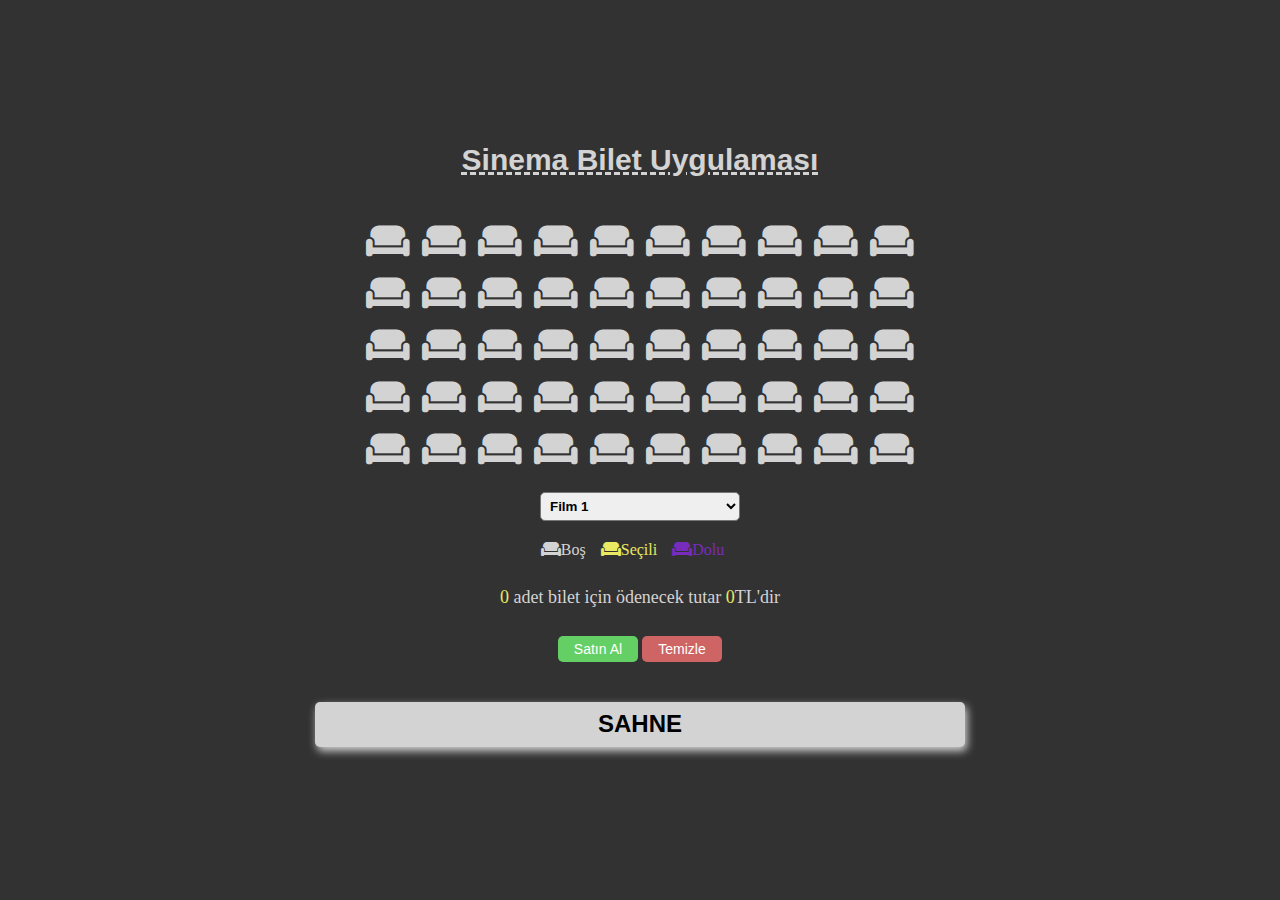
==== js-projects/cinema-app/index.html @ 860bbae4 "design-finish" ====
<!DOCTYPE html>
<html lang="en">
<head>
    <meta charset="UTF-8">
    <meta name="viewport" content="width=device-width, initial-scale=1.0">
    <title>Sinema Bilet Uygulaması</title>
    <link rel="stylesheet" href="css/style.css">
    <link rel="stylesheet" href="https://cdnjs.cloudflare.com/ajax/libs/font-awesome/6.4.0/css/all.min.css">
</head>
<body>
    <div class="container">
        <h4 class="title">Sinema Bilet Uygulaması</h4>
        <div class="seatMain">
            <div class="row">
                <div class="seat">
                    <i class="fa-solid fa-couch"></i>
                </div>
                <div class="seat">
                    <i class="fa-solid fa-couch"></i>
                </div>
                <div class="seat">
                    <i class="fa-solid fa-couch"></i>
                </div>
                <div class="seat">
                    <i class="fa-solid fa-couch"></i>
                </div>
                <div class="seat">
                    <i class="fa-solid fa-couch"></i>
                </div>
                <div class="seat">
                    <i class="fa-solid fa-couch"></i>
                </div>
                <div class="seat">
                    <i class="fa-solid fa-couch"></i>
                </div>
                <div class="seat">
                    <i class="fa-solid fa-couch"></i>
                </div>
                <div class="seat">
                    <i class="fa-solid fa-couch"></i>
                </div>
                <div class="seat">
                    <i class="fa-solid fa-couch"></i>
                </div>
            </div>
            <div class="row">
                <div class="seat">
                    <i class="fa-solid fa-couch"></i>
                </div>
                <div class="seat">
                    <i class="fa-solid fa-couch"></i>
                </div>
                <div class="seat">
                    <i class="fa-solid fa-couch"></i>
                </div>
                <div class="seat">
                    <i class="fa-solid fa-couch"></i>
                </div>
                <div class="seat">
                    <i class="fa-solid fa-couch"></i>
                </div>
                <div class="seat">
                    <i class="fa-solid fa-couch"></i>
                </div>
                <div class="seat">
                    <i class="fa-solid fa-couch"></i>
                </div>
                <div class="seat">
                    <i class="fa-solid fa-couch"></i>
                </div>
                <div class="seat">
                    <i class="fa-solid fa-couch"></i>
                </div>
                <div class="seat">
                    <i class="fa-solid fa-couch"></i>
                </div>
            </div>
            <div class="row">
                <div class="seat">
                    <i class="fa-solid fa-couch"></i>
                </div>
                <div class="seat">
                    <i class="fa-solid fa-couch"></i>
                </div>
                <div class="seat">
                    <i class="fa-solid fa-couch"></i>
                </div>
                <div class="seat">
                    <i class="fa-solid fa-couch"></i>
                </div>
                <div class="seat">
                    <i class="fa-solid fa-couch"></i>
                </div>
                <div class="seat">
                    <i class="fa-solid fa-couch"></i>
                </div>
                <div class="seat">
                    <i class="fa-solid fa-couch"></i>
                </div>
                <div class="seat">
                    <i class="fa-solid fa-couch"></i>
                </div>
                <div class="seat">
                    <i class="fa-solid fa-couch"></i>
                </div>
                <div class="seat">
                    <i class="fa-solid fa-couch"></i>
                </div>
            </div>
            <div class="row">
                <div class="seat">
                    <i class="fa-solid fa-couch"></i>
                </div>
                <div class="seat">
                    <i class="fa-solid fa-couch"></i>
                </div>
                <div class="seat">
                    <i class="fa-solid fa-couch"></i>
                </div>
                <div class="seat">
                    <i class="fa-solid fa-couch"></i>
                </div>
                <div class="seat">
                    <i class="fa-solid fa-couch"></i>
                </div>
                <div class="seat">
                    <i class="fa-solid fa-couch"></i>
                </div>
                <div class="seat">
                    <i class="fa-solid fa-couch"></i>
                </div>
                <div class="seat">
                    <i class="fa-solid fa-couch"></i>
                </div>
                <div class="seat">
                    <i class="fa-solid fa-couch"></i>
                </div>
                <div class="seat">
                    <i class="fa-solid fa-couch"></i>
                </div>
            </div>
            <div class="row">
                <div class="seat">
                    <i class="fa-solid fa-couch"></i>
                </div>
                <div class="seat">
                    <i class="fa-solid fa-couch"></i>
                </div>
                <div class="seat">
                    <i class="fa-solid fa-couch"></i>
                </div>
                <div class="seat">
                    <i class="fa-solid fa-couch"></i>
                </div>
                <div class="seat">
                    <i class="fa-solid fa-couch"></i>
                </div>
                <div class="seat">
                    <i class="fa-solid fa-couch"></i>
                </div>
                <div class="seat">
                    <i class="fa-solid fa-couch"></i>
                </div>
                <div class="seat">
                    <i class="fa-solid fa-couch"></i>
                </div>
                <div class="seat">
                    <i class="fa-solid fa-couch"></i>
                </div>
                <div class="seat">
                    <i class="fa-solid fa-couch"></i>
                </div>
            </div>
        </div>
        <div class="movieMain">
            <select name="" id="selectMovie">
                <option value="20">Film 1</option>
                <option value="25">Film 2</option>
                <option value="30">Film 3</option>
            </select>
        </div>
        <div class="seatStatusMain">
            <div class="row">
                <div class="emptySeat">
                    <i class="fa-solid fa-couch"></i><span>Boş</span>
                </div>
                <div class="selectedSeat">
                    <i class="fa-solid fa-couch"></i><span>Seçili</span>
                </div>
                <div class="fullSeat">
                    <i class="fa-solid fa-couch"></i><span>Dolu</span>
                </div>
            </div>
        </div>
       <div class="resultTextMain">
        <p><span id="count">0</span> adet bilet için ödenecek tutar <span id="amount">0</span>TL'dir</p>
       </div> 

       <div class="buttonMain">
        <button id="buyButton" type="button">Satın Al</button>
        <button id="clearButton" type="button">Temizle</button>
       </div>

       <div class="screen">
            <h2 class="screenTitle"> SAHNE</h2>
       </div>
    </div>

  <script src="js/storage.js"></script>
  <script src="js/main.js"></script>  
</body>
</html>
---- js-projects/cinema-app/css/style.css ----
body{
    background-color: rgb(51, 50, 50) ;
    margin: 0;
}
.container{
    display: flex;
    flex-direction: column;
    align-items: center;
    justify-content: center;
    height: 100vh;
}
.title{
    color: lightgrey;
    font-family:'Segoe UI', Tahoma, Geneva, Verdana, sans-serif;
    font-size: 30px;
    text-decoration: underline 3px dashed;
}
.row {
    display: flex;
    flex-direction: row;
    align-items: center;
    justify-content: center;
}
.seat{
    font-size: 35px;
    margin: 6px;
    color: lightgrey;
}
.seat:hover {
    transform: scale(1.3);
}
.movieMain{
    margin-top: 15px;
}
#selectMovie{
    width: 200px;
    padding: 5px;
    border-radius: 5px;
    font-weight: bold;
    font-family: 'Segoe UI', Tahoma, Geneva, Verdana, sans-serif;
}

/* Koltuk Statüleri BAŞLANGIÇ */

.seatStatusMain{
    margin-top: 20px;
}
.emptySeat{
    color: lightgrey;
    font-size: 16px;
}
.selectedSeat{
    color: rgb(233, 233, 98);
    font-size: 16px;
}
.fullSeat{
    color: rgb(120, 44, 190);
    font-size: 16px;
}
.seatStatusMain > .row > div{
    margin-right: 15px;
}

/* Koltuk Statüleri BİTİŞ */

/**Sonuç Metni **/

.resultTextMain{
    margin-top: 10px;
}

.resultTextMain > p{
    color: lightgrey;
    font-size: 18px;
}

.resultTextMain > p > span {
    color: rgb(233, 233, 98);
} 

/**Sonuç Metni **/

/* Butonlar Başlangıç */

.buttonMain{
    margin-top: 10px;
}

#buyButton {
    width: 80px;
    padding: 5px;
    border-radius: 5px;
    font-family: 'Segoe UI', Tahoma, Geneva, Verdana, sans-serif;
    font-size: 14px;
    background-color: rgb(100, 207, 100);
    border: none;
    color: #fff;
}
#clearButton {
    width: 80px;
    padding: 5px;
    border-radius: 5px;
    font-family: 'Segoe UI', Tahoma, Geneva, Verdana, sans-serif;
    font-size: 14px;
    background-color: rgb(207, 100, 100);
    border: none;
    color: #fff;
}

/* Butonlar Bitiş */


/* SAHNE */
.screen {
    width: 650px;
    height: 5vh;
    background-color: lightgrey;
    margin-top: 40px;
    border-radius: 5px;
    margin-bottom: 50px;
    box-shadow: 2px 4px 8px lightgrey;
}

.screenTitle {
    margin: 0px;
    display: flex;
    flex-direction: column;
    height: 5vh;
    justify-content: center;
    align-items: center;
    font-family: 'Segoe UI', Tahoma, Geneva, Verdana, sans-serif;
}

/* SAHNE */
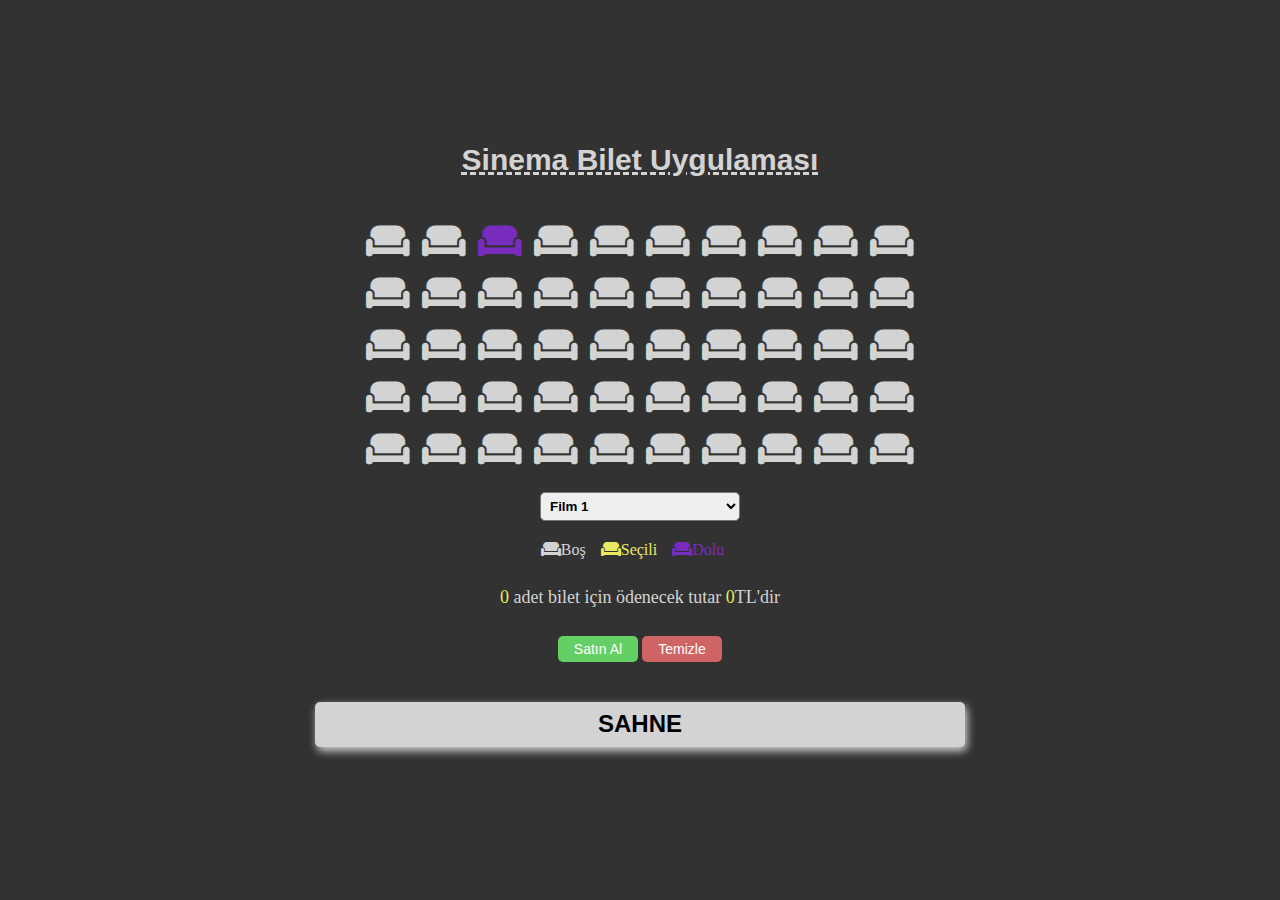
==== commit 2f7a2c2b: "files edited" ====
--- a/js-projects/cinema-app/index.html
+++ b/js-projects/cinema-app/index.html
@@ -18,7 +18,7 @@
                 <div class="seat">
                     <i class="fa-solid fa-couch"></i>
                 </div>
-                <div class="seat">
+                <div class="seat full">
                     <i class="fa-solid fa-couch"></i>
                 </div>
                 <div class="seat">
--- a/js-projects/cinema-app/css/style.css
+++ b/js-projects/cinema-app/css/style.css
@@ -26,7 +26,7 @@
     margin: 6px;
     color: lightgrey;
 }
-.seat:hover {
+.seat:not(.full):hover {
     transform: scale(1.3);
 }
 .movieMain{
@@ -131,4 +131,18 @@
     font-family: 'Segoe UI', Tahoma, Geneva, Verdana, sans-serif;
 }
 
-/* SAHNE */+/* SAHNE */
+
+/* KOLTUK RENKLERİ */
+
+.empty{
+    color: lightgrey;
+}
+
+.selected{
+    color: rgb(233, 233, 98);
+}
+
+.full{
+    color: rgb(120, 44, 190);
+}